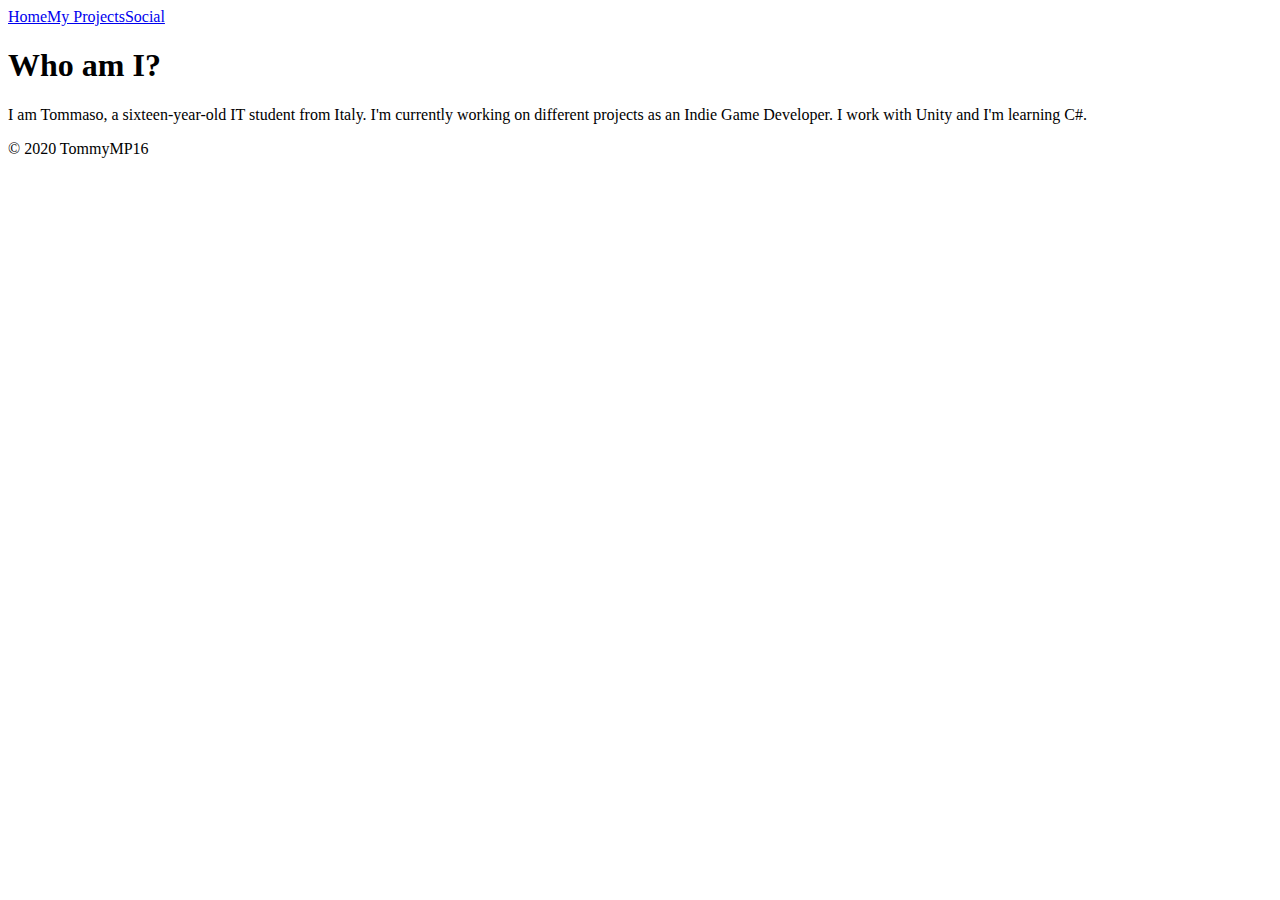
==== index.html @ 5c78bcad "Create index.html" ====
<!doctype html>
<html lang="it">
<head>
	<title>TommyMP16</title>
	<link rel="stylesheet" type="text/css" href="style/style.css">
</head>
<body>
	<nav>
		<a href="index.html">Home</a><a href="projects.html">My Projects</a><a href="social.html">Social</a>
	</nav>
	<div class="main">
		<h1>Who am I?</h1>
		<p>I am Tommaso, a sixteen-year-old IT student from Italy. I'm currently working on different projects as an Indie Game Developer. I work with Unity and I'm learning C#.</p>
	</div>
	<footer>
		<p class>&copy 2020 TommyMP16</p>
	</footer>
</body>
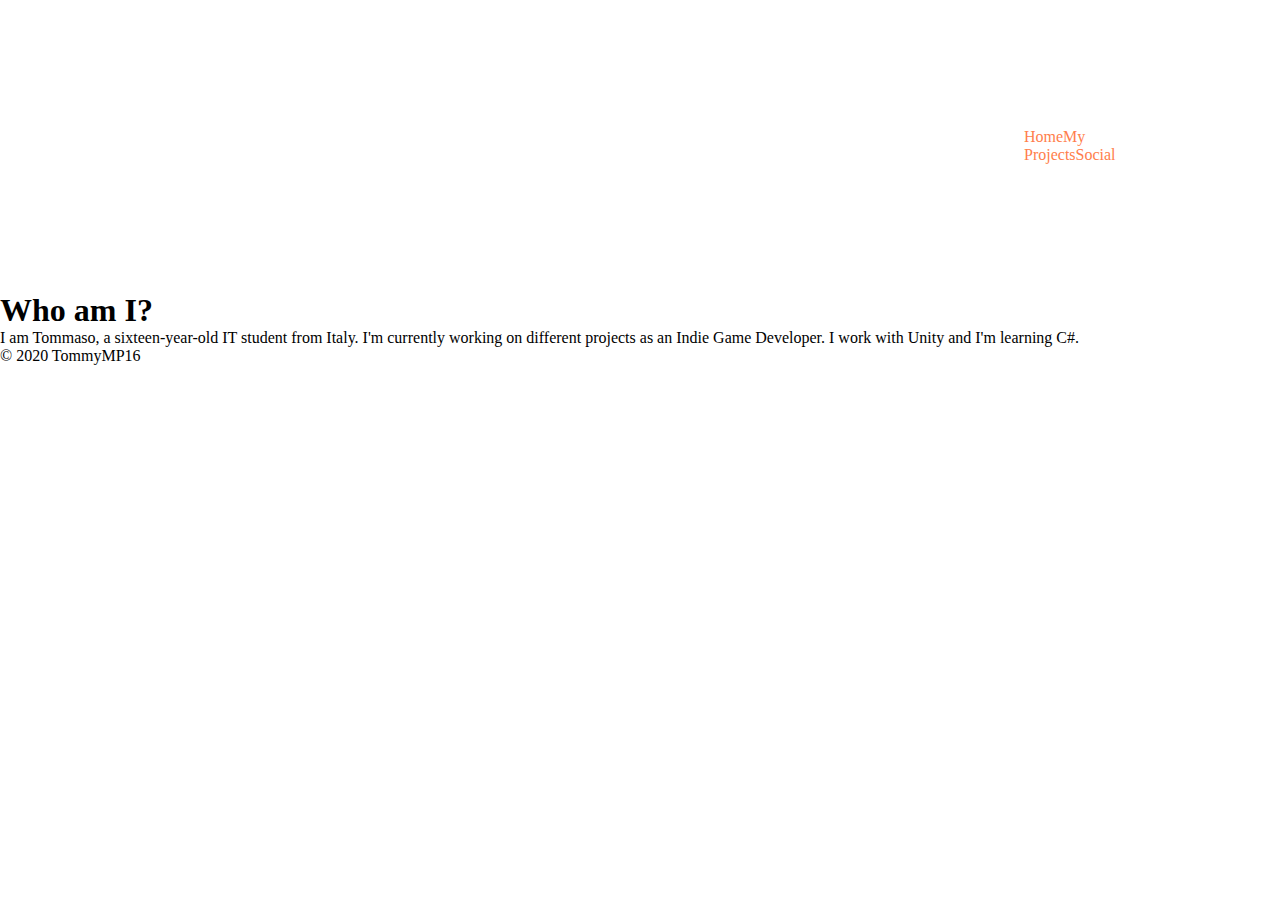
==== commit fcacef77: "css" ====
--- a/index.html
+++ b/index.html
@@ -15,4 +15,5 @@
 	<footer>
 		<p class>&copy 2020 TommyMP16</p>
 	</footer>
-</body>+</body>
+</html>--- a/style/style.css
+++ b/style/style.css
@@ -0,0 +1,23 @@
+*
+{
+	margin :0;
+	padding:0;
+}
+
+:root
+{
+	--main-grey: #3F3D3D;
+	--main-orange: #FF7E4B;
+}
+
+a
+{
+	text-decoration: none;
+	color: var(--main-orange);
+}
+
+nav
+{
+	padding: 10%;
+	margin-left:70%;
+}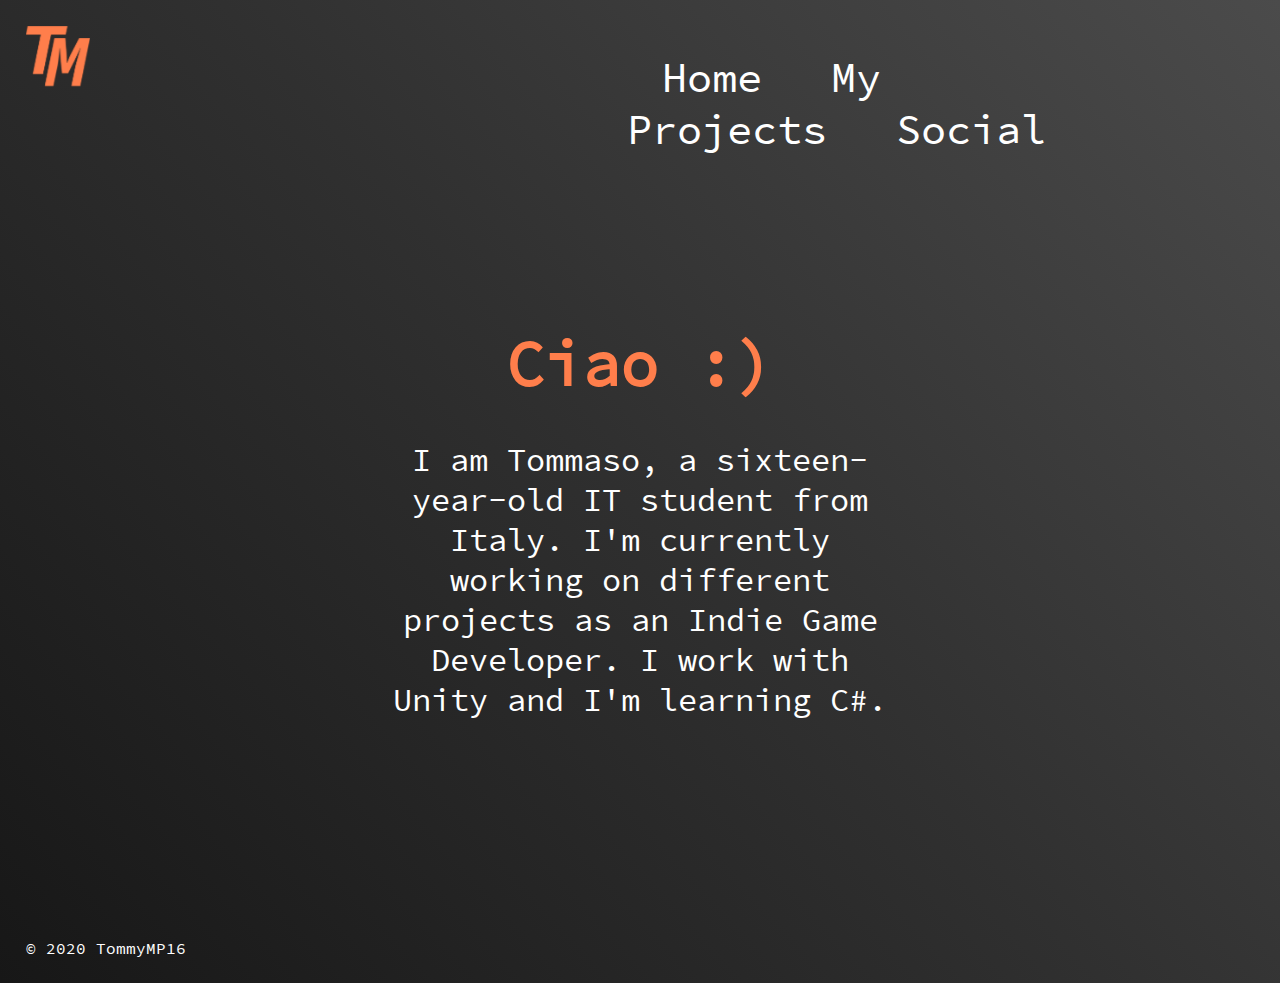
==== commit c9aeb803: "page" ====
--- a/index.html
+++ b/index.html
@@ -1,19 +1,27 @@
+  
 <!doctype html>
 <html lang="it">
 <head>
-	<title>TommyMP16</title>
+	<title>TommyMP16 - Home</title>
 	<link rel="stylesheet" type="text/css" href="style/style.css">
 </head>
 <body>
+	<div class="logo">
+		<img src="img/logo.png" />
+	</div>
 	<nav>
 		<a href="index.html">Home</a><a href="projects.html">My Projects</a><a href="social.html">Social</a>
 	</nav>
 	<div class="main">
-		<h1>Who am I?</h1>
+		<h1>Ciao :)</h1>
 		<p>I am Tommaso, a sixteen-year-old IT student from Italy. I'm currently working on different projects as an Indie Game Developer. I work with Unity and I'm learning C#.</p>
+		
 	</div>
-	<footer>
-		<p class>&copy 2020 TommyMP16</p>
-	</footer>
+	<div class="footer">
+		<footer>
+			<p class="footer">&copy 2020 TommyMP16</p>
+		</footer>
+	</div>
+	
 </body>
 </html>--- a/style/style.css
+++ b/style/style.css
@@ -2,6 +2,12 @@
 {
 	margin :0;
 	padding:0;
+}
+
+@font-face
+{
+	font-family: SCP-Regular;
+	src:url(SourceCodePro/SourceCodePro-Regular.ttf); 
 }
 
 :root
@@ -10,14 +16,119 @@
 	--main-orange: #FF7E4B;
 }
 
+body
+{
+	background: rgb(23,23,23);
+	background: linear-gradient(48deg, rgba(23,23,23,1) 0%, rgba(48,48,48,1) 51%, rgba(75,75,75,1) 100%);
+	background-repeat: no-repeat;
+	
+}
+
 a
 {
 	text-decoration: none;
+	color: white;
+	padding-left: 6%;
+	padding-right: 6%;
+	font-family: SCP-Regular;
+	font-size:2.6em;
+}
+
+a:hover
+{
 	color: var(--main-orange);
 }
 
 nav
 {
-	padding: 10%;
-	margin-left:70%;
+	padding:1%;
+	padding-top:4%;
+	margin-right:5%;
+	float:right;
+	width:45%;
+}
+
+
+.main
+{
+	padding-top:12%;
+	margin-bottom:17%;
+	clear:both;
+}
+
+h1
+{
+	color:var(--main-orange);
+	padding-bottom:3%;
+	font-size:4em;
+	font-family: SCP-Regular;
+	text-align:center;
+}
+
+p
+{
+	color:white;
+	font-size:2em;
+	margin-left: 30%;
+	margin-right: 30%;
+	font-family: SCP-Regular;
+	text-align:center;
+}
+
+.footer
+{
+	font-size:1em;
+	text-align:left;
+	padding:0%;
+	margin:0%;
+	
+}
+
+footer
+{
+	margin-left:1%;
+	margin-bottom:1%;
+	padding-left:1%;
+	padding-bottom:1%;
+	
+}
+
+.logo
+{
+	padding-top:2%;
+	padding-left:2%;
+	width:5%;
+	position:fixed;
+}
+
+img
+{
+	width:100%;
+}
+
+.social img
+{
+	width: 8%;
+	padding:1%;
+}
+
+.social
+{
+	margin-left: 30%;
+	margin-right: 20%;
+	width:60%;
+}
+
+h3
+{
+	color:white;
+	padding-bottom:3%;
+	font-size:3em;
+	font-family: SCP-Regular;
+	text-align:center;
+}
+
+h3:hover
+{
+	color:var(--main-orange);
 }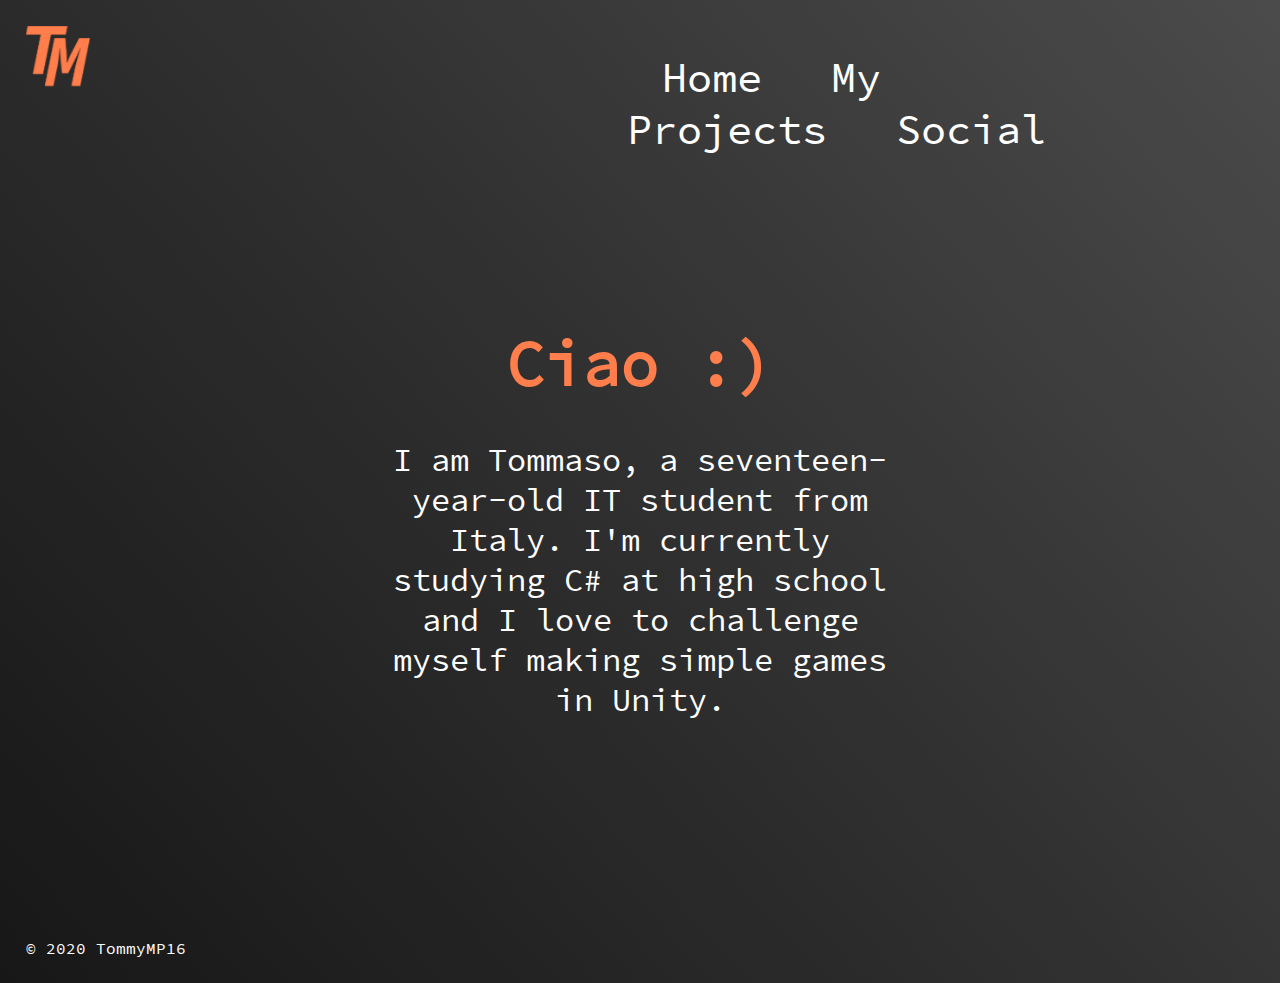
==== commit fc506f5a: "new game" ====
--- a/index.html
+++ b/index.html
@@ -14,7 +14,7 @@
 	</nav>
 	<div class="main">
 		<h1>Ciao :)</h1>
-		<p>I am Tommaso, a sixteen-year-old IT student from Italy. I'm currently working on different projects as an Indie Game Developer. I work with Unity and I'm learning C#.</p>
+		<p>I am Tommaso, a seventeen-year-old IT student from Italy. I'm currently studying C# at high school and I love to challenge myself making simple games in Unity.</p>
 		
 	</div>
 	<div class="footer">
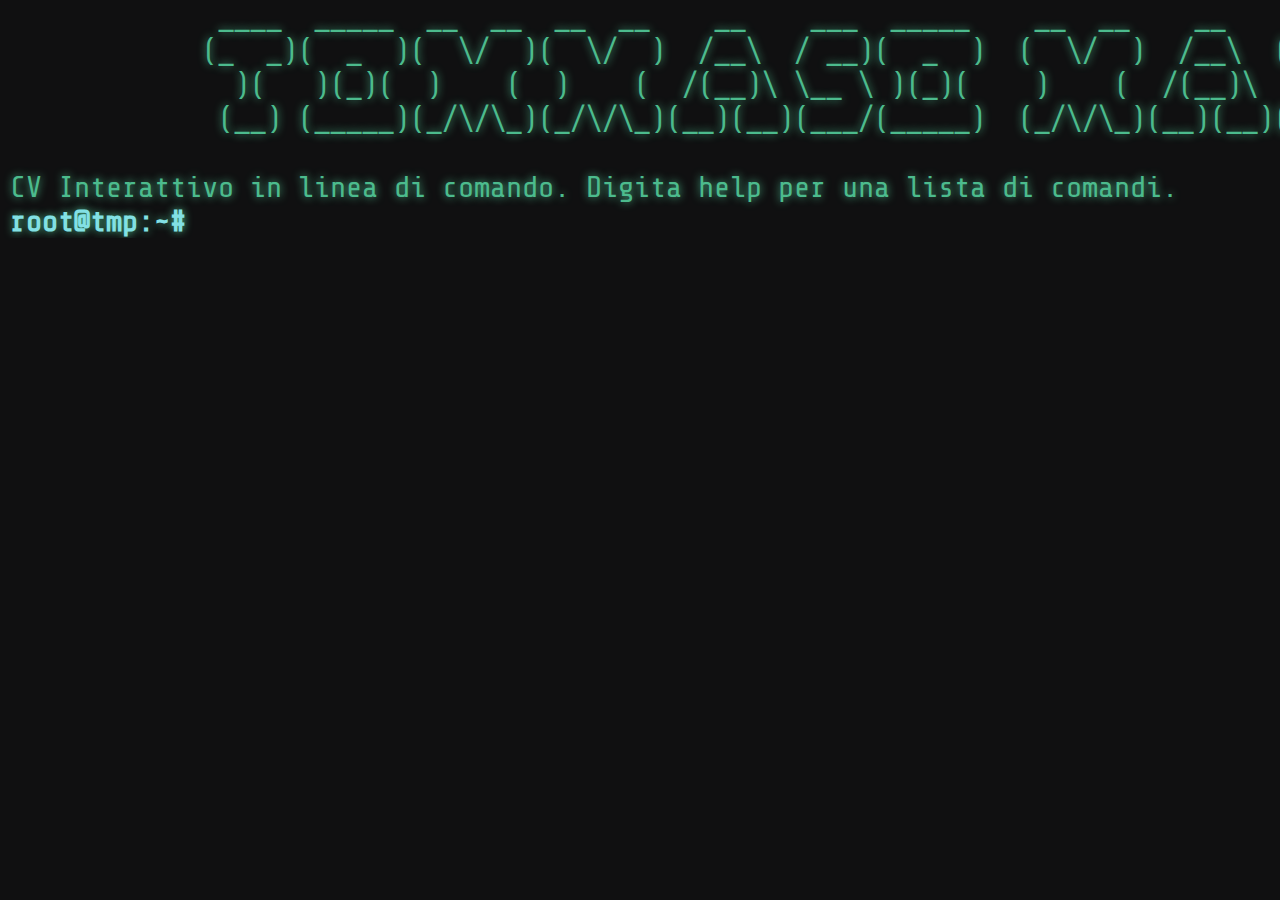
==== commit f532c48e: "Cli version" ====
--- a/index.html
+++ b/index.html
@@ -1,27 +1,26 @@
-  
-<!doctype html>
-<html lang="it">
+<!DOCTYPE html>
+<html lang="it-IT">
 <head>
-	<title>TommyMP16 - Home</title>
-	<link rel="stylesheet" type="text/css" href="style/style.css">
+    <meta charset="UTF-8">
+    <meta http-equiv="X-UA-Compatible" content="IE=edge">
+    <meta name="viewport" content="width=device-width, initial-scale=1.0">
+
+    <link rel="stylesheet" href="css/style.css">
+
+    <title>Tommaso Maestri</title>
 </head>
 <body>
-	<div class="logo">
-		<img src="img/logo.png" />
-	</div>
-	<nav>
-		<a href="index.html">Home</a><a href="projects.html">My Projects</a><a href="social.html">Social</a>
-	</nav>
-	<div class="main">
-		<h1>Ciao :)</h1>
-		<p>I am Tommaso, a seventeen-year-old IT student from Italy. I'm currently studying C# at high school and I love to challenge myself making simple games in Unity.</p>
-		
-	</div>
-	<div class="footer">
-		<footer>
-			<p class="footer">&copy 2020 TommyMP16</p>
-		</footer>
-	</div>
-	
+    <div id="display">
+        <p><pre>
+             ____  _____  __  __  __  __    __    ___  _____    __  __    __    ____  ___  ____  ____  ____ 
+            (_  _)(  _  )(  \/  )(  \/  )  /__\  / __)(  _  )  (  \/  )  /__\  ( ___)/ __)(_  _)(  _ \(_  _)
+              )(   )(_)(  )    (  )    (  /(__)\ \__ \ )(_)(    )    (  /(__)\  )__) \__ \  )(   )   / _)(_ 
+             (__) (_____)(_/\/\_)(_/\/\_)(__)(__)(___/(_____)  (_/\/\_)(__)(__)(____)(___/ (__) (_)\_)(____)
+</pre></p>
+    <p><br>CV Interattivo in linea di comando. Digita help per una lista di comandi.</p>
+    </div>
+    <label for="cl"><b>root@tmp:~#</b></label>
+    <input type="text" id="cl">
+    <script src="js/script.js"></script>
 </body>
 </html>--- a/css/style.css
+++ b/css/style.css
@@ -0,0 +1,34 @@
+@import url('https://fonts.googleapis.com/css2?family=Share+Tech+Mono&display=swap');
+
+* {
+    font-size: 30px;
+    font-family: 'Share Tech Mono', monospace;
+    color: rgb(76, 187, 141);
+    font-weight: 500;
+    margin: 0;
+    text-shadow: 0px 0px 8px rgb(76, 187, 141);
+}
+
+body {
+    background-color: rgb(16, 16, 17);
+    overflow-x: hidden;
+    padding-left: 10px;
+}
+
+body input {
+    background-color: rgb(16, 16, 17);
+    border: none;
+    height: 35px;
+    width: 89%;
+    padding: 0;
+    padding-left: 5px;
+}
+
+body input:focus {
+    outline: none;
+}
+
+b {
+    font-weight: bolder;
+    color: rgb(130, 224, 228);
+}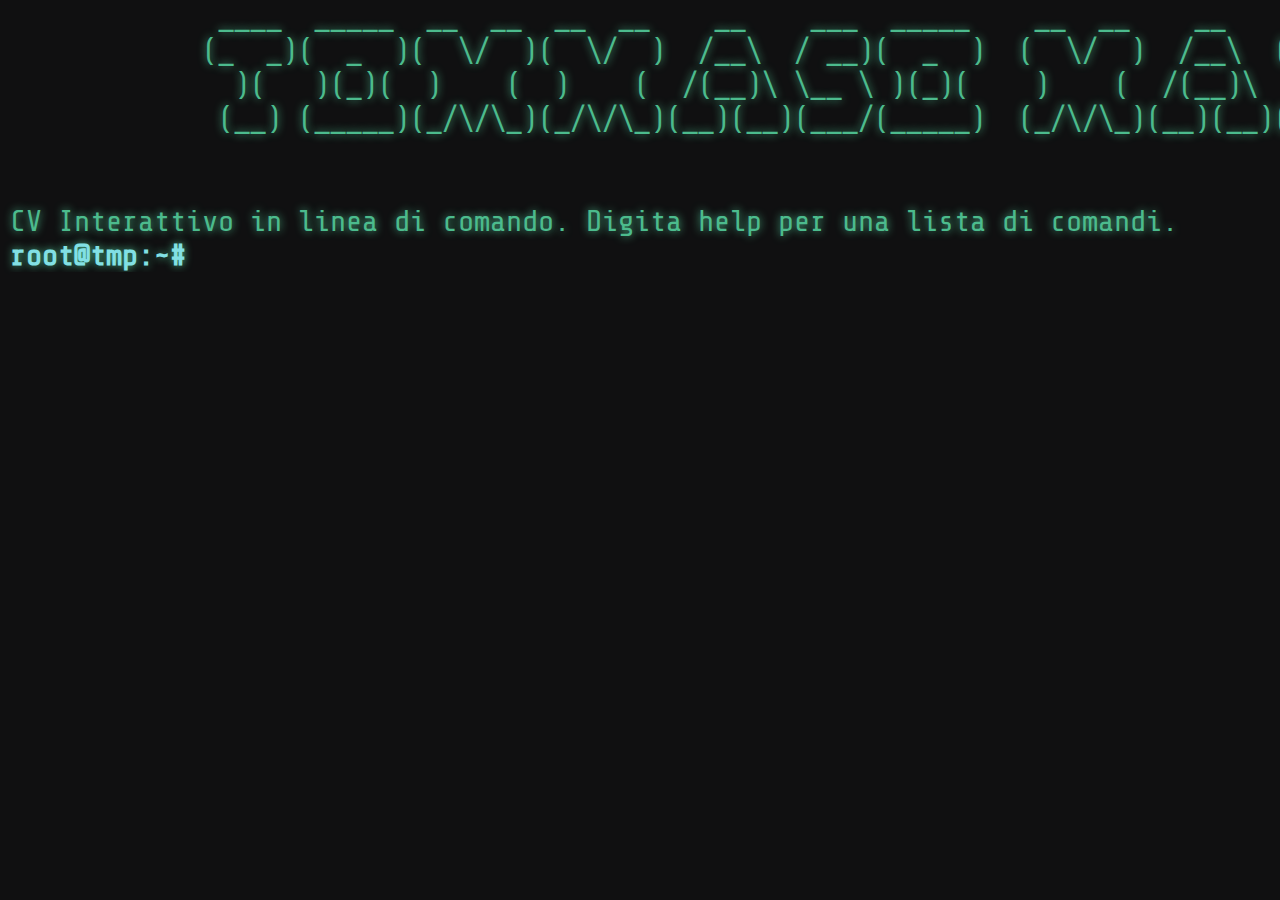
==== commit f16781ee: "fix" ====
--- a/index.html
+++ b/index.html
@@ -16,7 +16,7 @@
             (_  _)(  _  )(  \/  )(  \/  )  /__\  / __)(  _  )  (  \/  )  /__\  ( ___)/ __)(_  _)(  _ \(_  _)
               )(   )(_)(  )    (  )    (  /(__)\ \__ \ )(_)(    )    (  /(__)\  )__) \__ \  )(   )   / _)(_ 
              (__) (_____)(_/\/\_)(_/\/\_)(__)(__)(___/(_____)  (_/\/\_)(__)(__)(____)(___/ (__) (_)\_)(____)
-</pre></p>
+        </pre></p>
     <p><br>CV Interattivo in linea di comando. Digita help per una lista di comandi.</p>
     </div>
     <label for="cl"><b>root@tmp:~#</b></label>
--- a/css/style.css
+++ b/css/style.css
@@ -13,6 +13,7 @@
     background-color: rgb(16, 16, 17);
     overflow-x: hidden;
     padding-left: 10px;
+    user-select: none;
 }
 
 body input {
